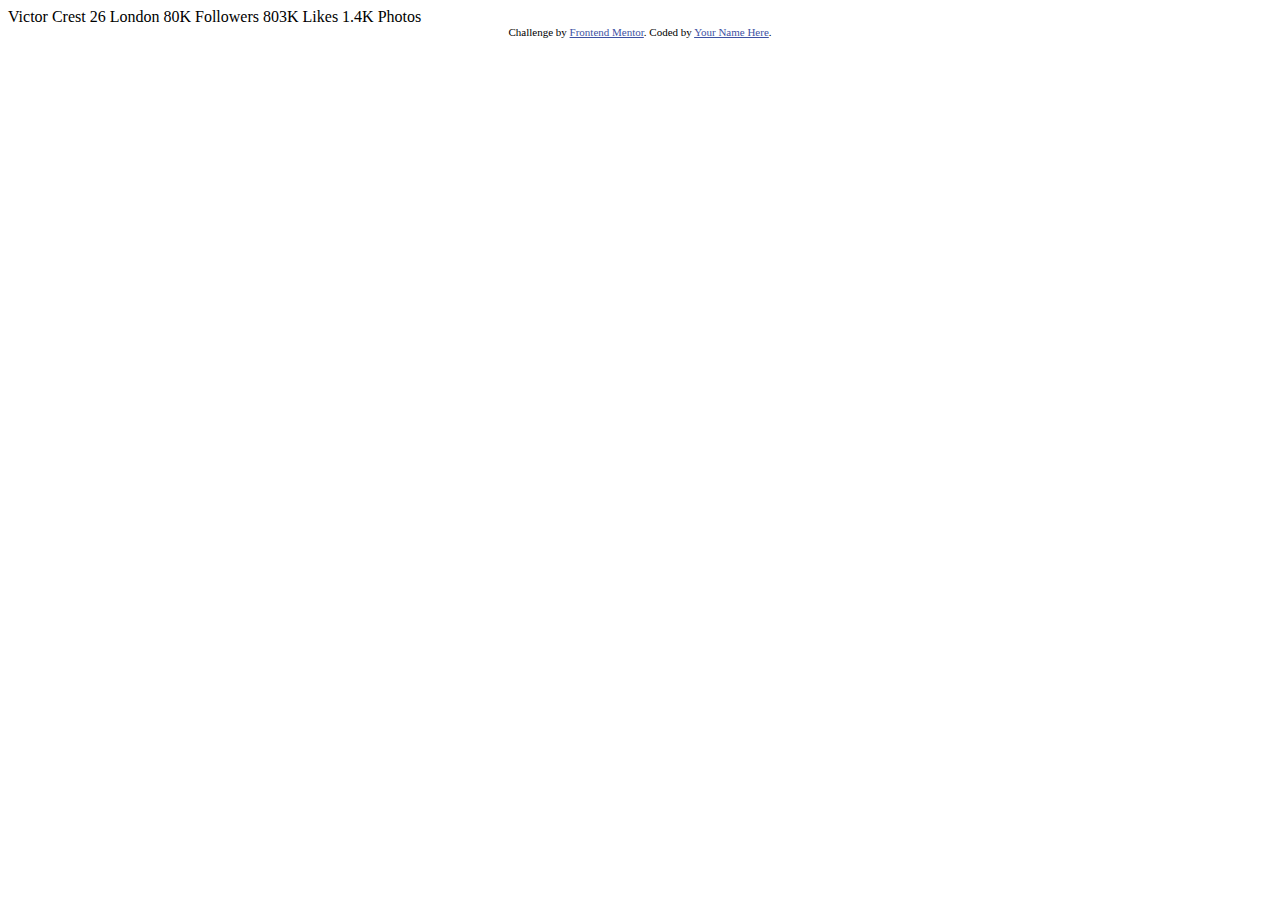
==== profile-card-component/index.html @ 0812bb43 "profile card component - initial commit" ====
<!DOCTYPE html>
<html lang="en">
<head>
  <meta charset="UTF-8">
  <meta name="viewport" content="width=device-width, initial-scale=1.0"> <!-- displays site properly based on user's device -->

  <link rel="icon" type="image/png" sizes="32x32" href="./images/favicon-32x32.png">
  
  <title>Frontend Mentor | Profile card component</title>

  <!-- Feel free to remove these styles or customise in your own stylesheet 👍 -->
  <style>
    .attribution { font-size: 11px; text-align: center; }
    .attribution a { color: hsl(228, 45%, 44%); }
  </style>
</head>
<body>
  Victor Crest
  26
  London

  80K
  Followers

  803K
  Likes

  1.4K
  Photos
  <div class="attribution">
    Challenge by <a href="https://www.frontendmentor.io?ref=challenge" target="_blank">Frontend Mentor</a>. 
    Coded by <a href="#">Your Name Here</a>.
  </div>
</body>
</html>
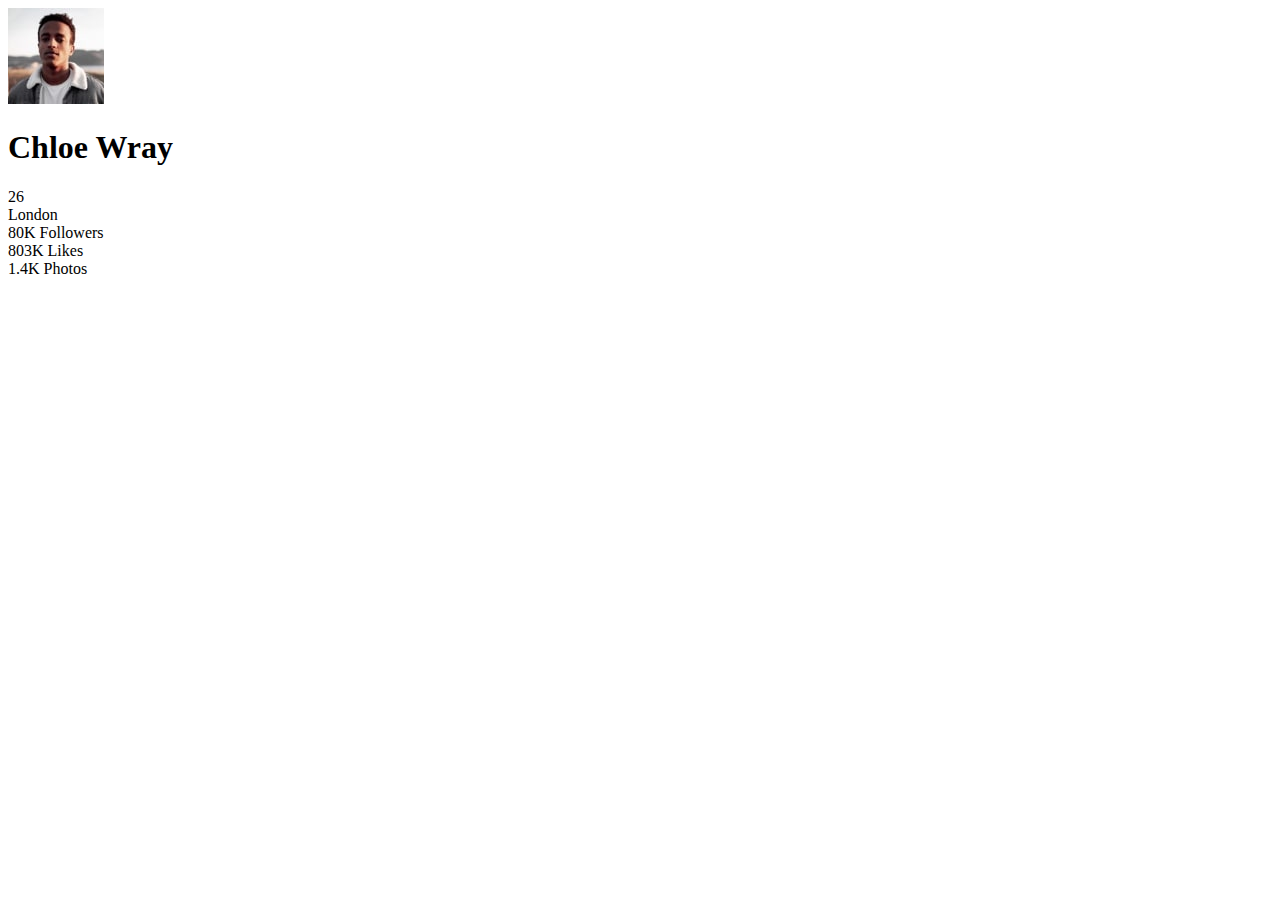
==== commit 134b0fb1: "removed attrition and fixed open tag" ====
--- a/profile-card-component/index.html
+++ b/profile-card-component/index.html
@@ -5,31 +5,49 @@
   <meta name="viewport" content="width=device-width, initial-scale=1.0"> <!-- displays site properly based on user's device -->
 
   <link rel="icon" type="image/png" sizes="32x32" href="./images/favicon-32x32.png">
+  <link rel="stylesheet" href="./css/main.css">
   
   <title>Frontend Mentor | Profile card component</title>
 
-  <!-- Feel free to remove these styles or customise in your own stylesheet 👍 -->
-  <style>
-    .attribution { font-size: 11px; text-align: center; }
-    .attribution a { color: hsl(228, 45%, 44%); }
-  </style>
 </head>
-<body>
-  Victor Crest
-  26
-  London
+  <body>
+    <!--*Card div-->
+    <div>
+      <!--*Card banner div-->
+      <div></div>
+        <!--*Pfp-->
+        <div>
+          <img src="images/image-victor.jpg">
+        </div>
+        <!--*User info content-->
+        <div>
+          <!--*User info on same line-->
+          <div>
+            <h1>Chloe Wray</h1>
+            <span>26</span>
+          </div>
+          <!--*User location-->
+          <span>London</span>
+        </div>
+        <!--*User social content-->
+        <div>
+          <!--*Followers-->
+          <div>
+            <span>80K</span>
+            <span>Followers</span>
+          </div>
+          <!--*Likes-->
+          <div>
+            <span>803K</span>
+            <span>Likes</span>
+          </div>
+          <!--*Photos-->
+          <div>
+            <span>1.4K</span>
+            <span>Photos</span>
+          </div>
+        </div>
+    </div>
 
-  80K
-  Followers
-
-  803K
-  Likes
-
-  1.4K
-  Photos
-  <div class="attribution">
-    Challenge by <a href="https://www.frontendmentor.io?ref=challenge" target="_blank">Frontend Mentor</a>. 
-    Coded by <a href="#">Your Name Here</a>.
-  </div>
-</body>
+  </body>
 </html>
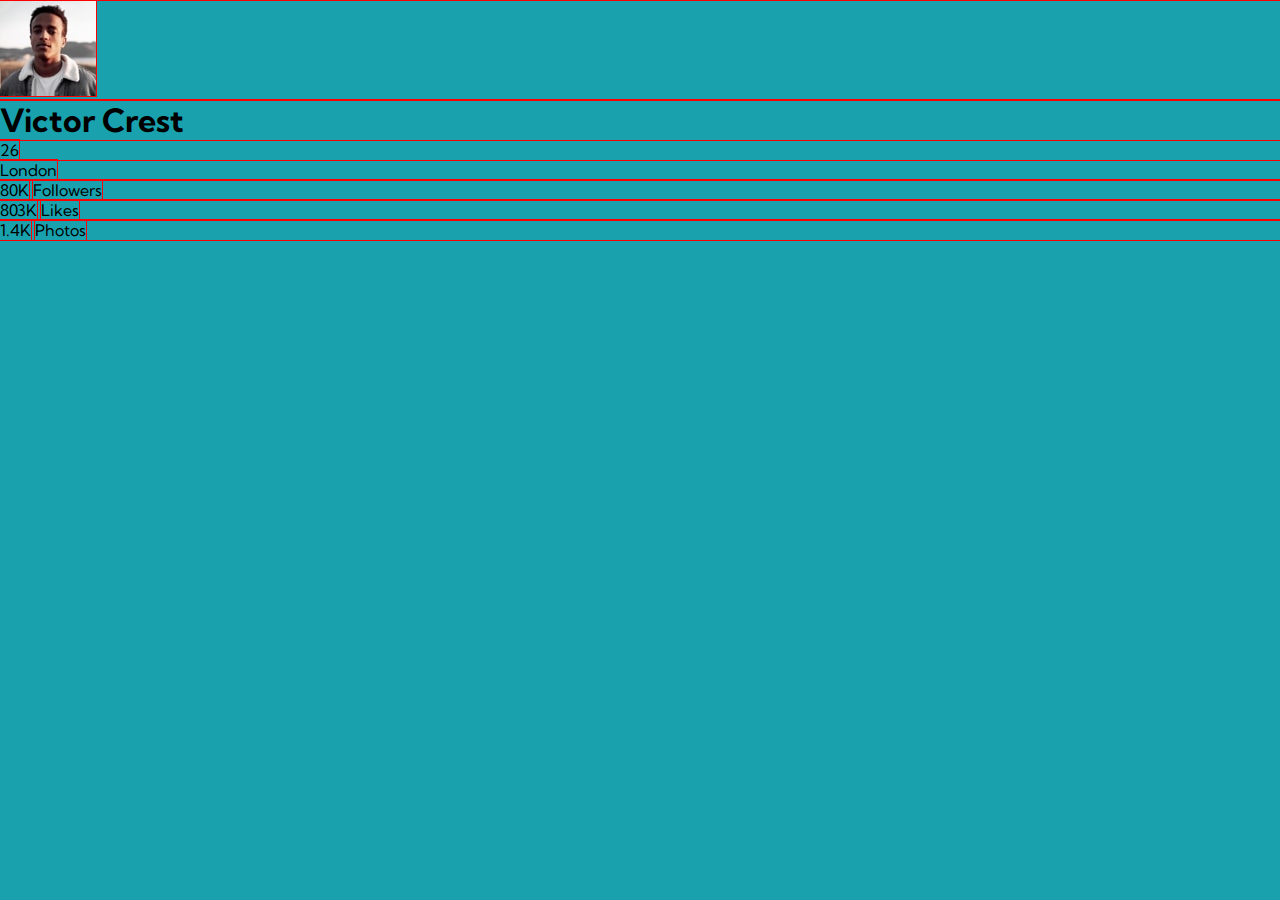
==== commit d7b86c1e: "mobile background finished and card component added" ====
--- a/profile-card-component/index.html
+++ b/profile-card-component/index.html
@@ -1,53 +1,57 @@
 <!DOCTYPE html>
 <html lang="en">
-<head>
-  <meta charset="UTF-8">
-  <meta name="viewport" content="width=device-width, initial-scale=1.0"> <!-- displays site properly based on user's device -->
+  <head>
+    <meta charset="UTF-8">
+    <meta name="viewport" content="width=device-width, initial-scale=1.0"> <!-- displays site properly based on user's device -->
 
-  <link rel="icon" type="image/png" sizes="32x32" href="./images/favicon-32x32.png">
-  <link rel="stylesheet" href="./css/main.css">
-  
-  <title>Frontend Mentor | Profile card component</title>
+    <link rel="icon" type="image/png" sizes="32x32" href="./images/favicon-32x32.png">
+    <link rel="stylesheet" href="./css/normalize.css">
+    <link rel="preconnect" href="https://fonts.googleapis.com">
+    <link rel="preconnect" href="https://fonts.gstatic.com" crossorigin>
+    <link href="https://fonts.googleapis.com/css2?family=Kumbh+Sans:wght@400;700&display=swap" rel="stylesheet">
+    <link rel="stylesheet" href="./css/main.css">
+    
+    <title>Frontend Mentor | Profile card component</title>
 
-</head>
-  <body>
-    <!--*Card div-->
-    <div>
-      <!--*Card banner div-->
-      <div></div>
-        <!--*Pfp-->
-        <div>
-          <img src="images/image-victor.jpg">
-        </div>
-        <!--*User info content-->
-        <div>
-          <!--*User info on same line-->
+  </head>
+    <body>
+      <!--*Card div-->
+      <div>
+        <!--*Card banner div-->
+        <div></div>
+          <!--*Pfp-->
           <div>
-            <h1>Chloe Wray</h1>
-            <span>26</span>
+            <img src="images/image-victor.jpg">
           </div>
-          <!--*User location-->
-          <span>London</span>
-        </div>
-        <!--*User social content-->
-        <div>
-          <!--*Followers-->
+          <!--*User info content-->
           <div>
-            <span>80K</span>
-            <span>Followers</span>
+            <!--*User info on same line-->
+            <div>
+              <h1>Victor Crest</h1>
+              <span>26</span>
+            </div>
+            <!--*User location-->
+            <span>London</span>
           </div>
-          <!--*Likes-->
+          <!--*User social content-->
           <div>
-            <span>803K</span>
-            <span>Likes</span>
+            <!--*Followers-->
+            <div>
+              <span>80K</span>
+              <span>Followers</span>
+            </div>
+            <!--*Likes-->
+            <div>
+              <span>803K</span>
+              <span>Likes</span>
+            </div>
+            <!--*Photos-->
+            <div>
+              <span>1.4K</span>
+              <span>Photos</span>
+            </div>
           </div>
-          <!--*Photos-->
-          <div>
-            <span>1.4K</span>
-            <span>Photos</span>
-          </div>
-        </div>
-    </div>
+      </div>
 
-  </body>
+    </body>
 </html>
--- a/profile-card-component/css/main.css
+++ b/profile-card-component/css/main.css
@@ -0,0 +1,79 @@
+/* Box Model Hack */
+*, *:before, *:after { 
+    box-sizing: border-box;
+    margin: 0;
+    padding: 0;
+}
+
+/* Clear fix hack */
+.clearfix:after {
+    content: " ";
+    display: block;
+    clear: both;
+    visibility: hidden;
+    line-height: 0;
+    height: 0;
+
+}
+
+.clear {
+    clear: both;
+}
+
+html * {
+    outline: red 1px solid;
+}
+/**Base styles*/
+html {
+    font-size: 62.5%;
+}
+
+body {
+    font-size: 1.6rem;
+    font-family: 'Kumbh Sans', sans-serif;
+    background-color: hsl(185, 75%, 39%);
+    background-image: url("/frontendMentor/profile-card-component/images/bg-pattern-top.svg"), url("/frontendMentor/profile-card-component/images/bg-pattern-bottom.svg");
+    background-origin: border-box, border-box;
+    background-position: top -60vh right 50vw, bottom -120vh right -180vw;
+    background-repeat: no-repeat, no-repeat;
+}
+
+.card {
+    /* display: flex; */
+    /* flex-direction: column; */
+    align-items: center;
+    justify-content: center;
+    text-align: center;
+    width: 100%;
+    max-width: 90vw;
+    margin: ;
+    padding: 0;
+    border-radius: 5px;
+    box-shadow: 0 0 10px rgba(0, 0, 0, 0.1);
+    background-color: white;
+}
+
+.card--banner {
+    height: 20vh;
+    width: 90vw;
+    background-image: url("/frontendMentor/profile-card-component/images/bg-pattern-card.svg");
+    background-origin: border-box;
+    background-size: cover;
+}
+
+/*desktop bg
+background-image: url("/frontendMentor/profile-card-component/images/bg-pattern-top.svg"), url("/frontendMentor/profile-card-component/images/bg-pattern-bottom.svg");
+    background-origin: border-box, border-box;
+    background-position: top -60vh right 50vw, bottom -120vh right -50vw;
+    background-repeat: no-repeat, no-repeat;
+*/
+/* .bg-top {
+    max-width: 100%;
+    height: 100vh; 
+    background: hsl(185, 75%, 39%) url("/frontendMentor/profile-card-component/images/bg-pattern-top.svg") left 50% top 50% no-repeat;
+}
+.bg-bottom {
+    max-width: 100%;
+    height: 100vh; 
+    background: hsl(185, 75%, 39%) url("/frontendMentor/profile-card-component/images/bg-pattern-bottom.svg") right bottom no-repeat;
+} */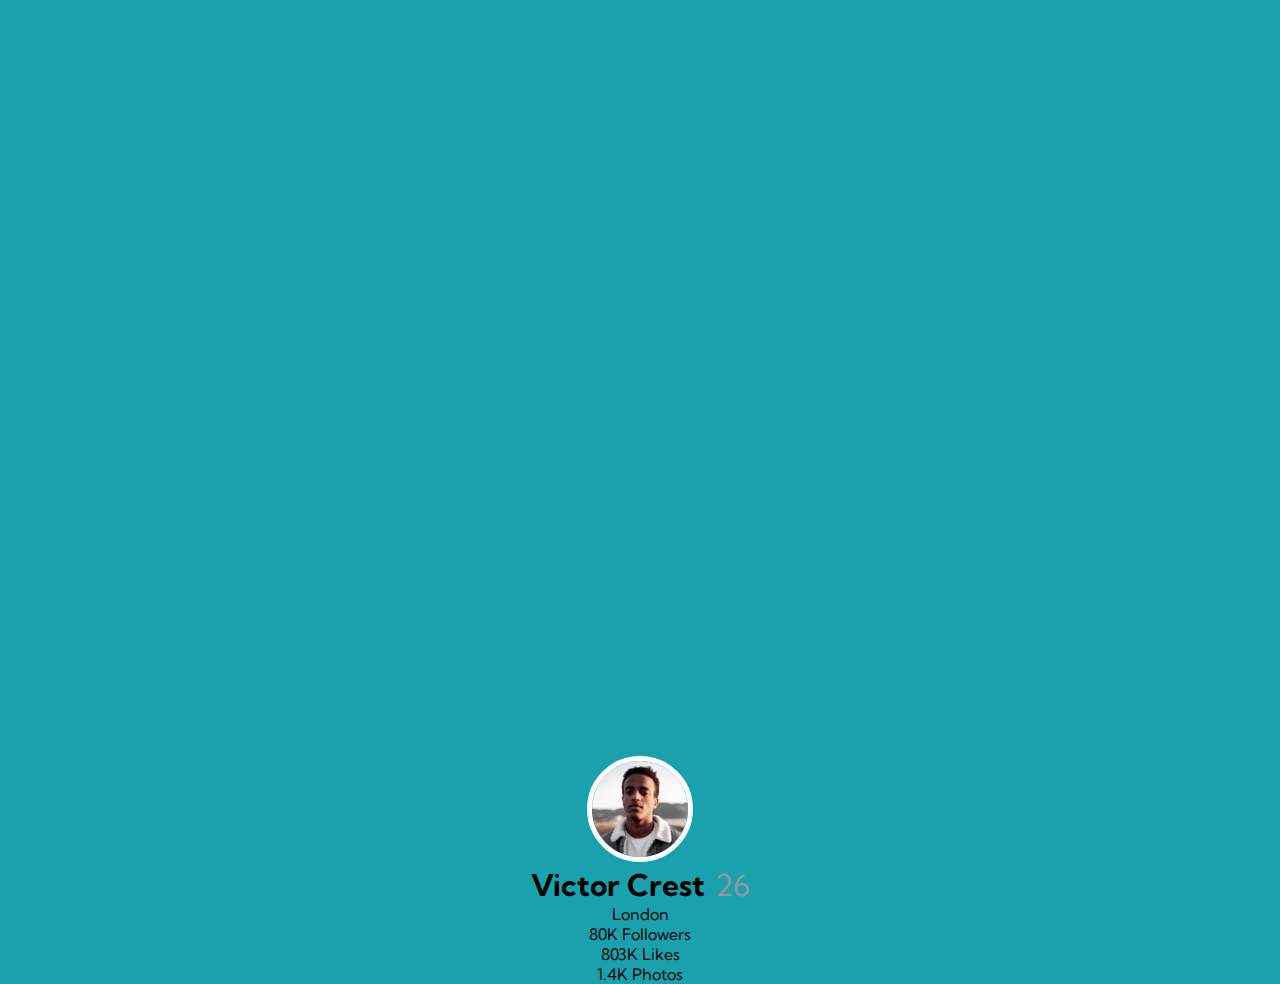
==== commit 88b4574c: "updated pfp and name" ====
--- a/profile-card-component/index.html
+++ b/profile-card-component/index.html
@@ -15,23 +15,31 @@
 
   </head>
     <body>
+      <!--Top left bg img-->
+      <div class="bg-top"> 
+        <!-- <img src="images/bg-pattern-top.svg"> -->
+      </div>
+      <!--Bottom right bg img-->
+      <div class="bg-bottom"> 
+        <!-- <img src="images/bg-pattern-bottom.svg"> -->
+      </div>
       <!--*Card div-->
-      <div>
+      <div class="card">
         <!--*Card banner div-->
-        <div></div>
+        <div class="card--banner"></div>
           <!--*Pfp-->
-          <div>
+          <div class="card--pfp">
             <img src="images/image-victor.jpg">
           </div>
           <!--*User info content-->
-          <div>
+          <div class="card--content">
             <!--*User info on same line-->
-            <div>
               <h1>Victor Crest</h1>
               <span>26</span>
-            </div>
+          </div>
             <!--*User location-->
-            <span>London</span>
+          <div class="card--location">
+              <span>London</span>
           </div>
           <!--*User social content-->
           <div>
--- a/profile-card-component/css/main.css
+++ b/profile-card-component/css/main.css
@@ -20,35 +20,36 @@
     clear: both;
 }
 
-html * {
+/* html * {
     outline: red 1px solid;
-}
+} */
 /**Base styles*/
 html {
     font-size: 62.5%;
 }
 
 body {
+    height: 100vh;
     font-size: 1.6rem;
     font-family: 'Kumbh Sans', sans-serif;
     background-color: hsl(185, 75%, 39%);
     background-image: url("/frontendMentor/profile-card-component/images/bg-pattern-top.svg"), url("/frontendMentor/profile-card-component/images/bg-pattern-bottom.svg");
     background-origin: border-box, border-box;
-    background-position: top -60vh right 50vw, bottom -120vh right -180vw;
+    background-position: top -60vh right 50vw, bottom -60vh right -180vw;
+    display: flex;
     background-repeat: no-repeat, no-repeat;
 }
 
 .card {
-    /* display: flex; */
-    /* flex-direction: column; */
-    align-items: center;
-    justify-content: center;
+    /* display: flex; 
+    flex-direction: column;  */
+    position: relative;
     text-align: center;
     width: 100%;
     max-width: 90vw;
-    margin: ;
+    margin: 45% auto;
     padding: 0;
-    border-radius: 5px;
+    border-radius: 4%;
     box-shadow: 0 0 10px rgba(0, 0, 0, 0.1);
     background-color: white;
 }
@@ -59,6 +60,38 @@
     background-image: url("/frontendMentor/profile-card-component/images/bg-pattern-card.svg");
     background-origin: border-box;
     background-size: cover;
+    border-radius: 4% 4% 0 0;
+    
+    
+}
+
+.card--pfp {
+    position: relative;
+    bottom: 10%;
+
+}
+.card--pfp > img {
+    border-radius: 50%;
+    border: .5rem solid white;
+}
+
+.card--content {
+    display: flex;
+    justify-content: space-around;
+    justify-content: center;
+}
+
+h1 {
+    margin: 0 0;
+    margin-right: 1rem;
+    font-size: 3rem;
+}
+.card--content > span {
+    font-size: 3rem;
+    color: hsl(0, 0%, 59%);
+}
+.card--location {
+    display: block;
 }
 
 /*desktop bg
